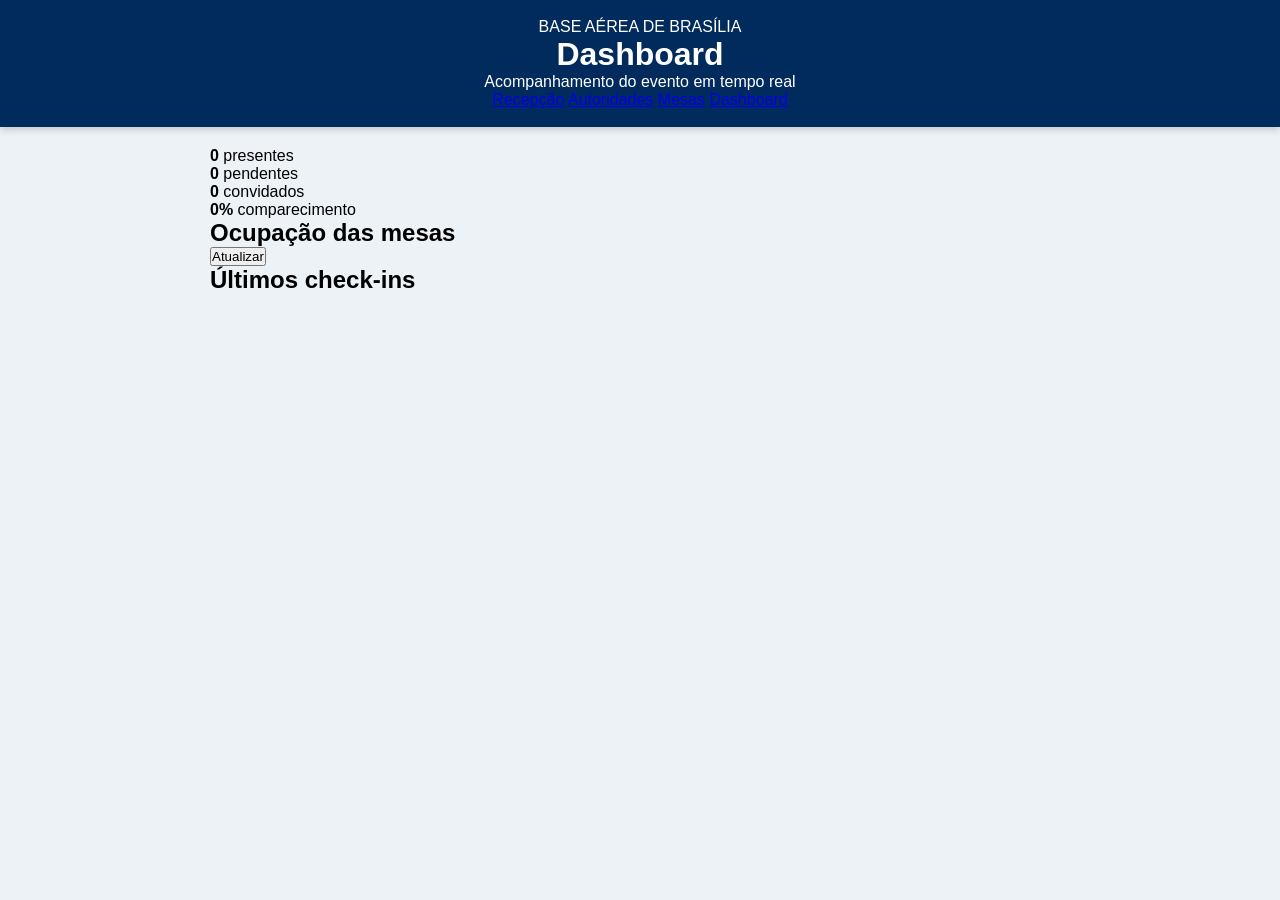
==== dashboard.html @ 4f373dc6 "Add files via upload" ====
<!DOCTYPE html>
<html lang="pt-BR">
<head>
  <meta charset="UTF-8">
  <meta name="viewport" content="width=device-width, initial-scale=1.0">
  <title>Dashboard | Recepção BABR</title>
  <link rel="stylesheet" href="css/style.css">
</head>
<body>
  <header class="topo">
    <div>
      <p class="topo-marca">BASE AÉREA DE BRASÍLIA</p>
      <h1>Dashboard</h1>
      <p class="topo-subtitulo">Acompanhamento do evento em tempo real</p>
    </div>
    <nav class="navegacao">
      <a href="index.html">Recepção</a>
      <a href="autoridades.html">Autoridades</a>
      <a href="mesas.html">Mesas</a>
      <a class="ativo" href="dashboard.html">Dashboard</a>
    </nav>
  </header>

  <main class="container">
    <section class="resumo resumo-grande">
      <article>
        <strong id="dashPresentes">0</strong>
        <span>presentes</span>
      </article>
      <article>
        <strong id="dashPendentes">0</strong>
        <span>pendentes</span>
      </article>
      <article>
        <strong id="dashTotal">0</strong>
        <span>convidados</span>
      </article>
      <article>
        <strong id="dashPercentual">0%</strong>
        <span>comparecimento</span>
      </article>
    </section>

    <section class="painel">
      <div class="cabecalho-secao">
        <div>
          <h2>Ocupação das mesas</h2>
          <p id="ultimaAtualizacao"></p>
        </div>
        <button id="atualizarDashboard" class="botao-secundario" type="button">Atualizar</button>
      </div>
      <div id="tabelaMesas" class="tabela-responsiva"></div>
    </section>

    <section class="painel">
      <h2>Últimos check-ins</h2>
      <div id="ultimosCheckins" class="lista-simples"></div>
    </section>
  </main>

  <script src="js/config.js"></script>
  <script src="js/api.js"></script>
  <script src="js/util.js"></script>
  <script src="js/dashboard.js"></script>
</body>
</html>
---- css/style.css ----
*{

margin:0;

padding:0;

box-sizing:border-box;

font-family:Arial,Helvetica,sans-serif;

}

body{

background:#edf2f7;

}

.topo{

background:#002b5c;

color:white;

padding:18px;

text-align:center;

box-shadow:0 2px 8px rgba(0,0,0,.2);

}

main{

max-width:900px;

margin:auto;

padding:20px;

}

#pesquisa{

width:100%;

padding:14px;

font-size:18px;

border-radius:8px;

border:1px solid #ccc;

margin-bottom:20px;

}

.card{

background:white;

padding:15px;

margin-bottom:12px;

border-radius:8px;

cursor:pointer;

display:flex;

justify-content:space-between;

align-items:center;

box-shadow:0 2px 5px rgba(0,0,0,.08);

transition:.2s;

}

.card:hover{

transform:scale(1.01);

}

.nome{

font-size:18px;

font-weight:bold;

}

.mesa{

color:#666;

margin-top:5px;

}

.status{

width:16px;

height:16px;

border-radius:50%;

}

.presente{

background:#2ecc71;

}

.ausente{

background:#cccccc;

}

#fundoModal{

position:fixed;

left:0;

top:0;

width:100%;

height:100%;

background:rgba(0,0,0,.5);

display:flex;

align-items:center;

justify-content:center;

}

#modal{

background:white;

width:92%;

max-width:550px;

border-radius:10px;

padding:25px;

}

.oculto{

display:none!important;

}

.linhaPessoa{

display:flex;

align-items:center;

padding:8px 0;

}

.linhaPessoa input{

margin-right:12px;

transform:scale(1.3);

}

.botao{

margin-top:25px;

width:100%;

padding:14px;

background:#002b5c;

color:white;

border:none;

border-radius:8px;

font-size:16px;

cursor:pointer;

}

.botao:hover{

background:#003b7f;

}
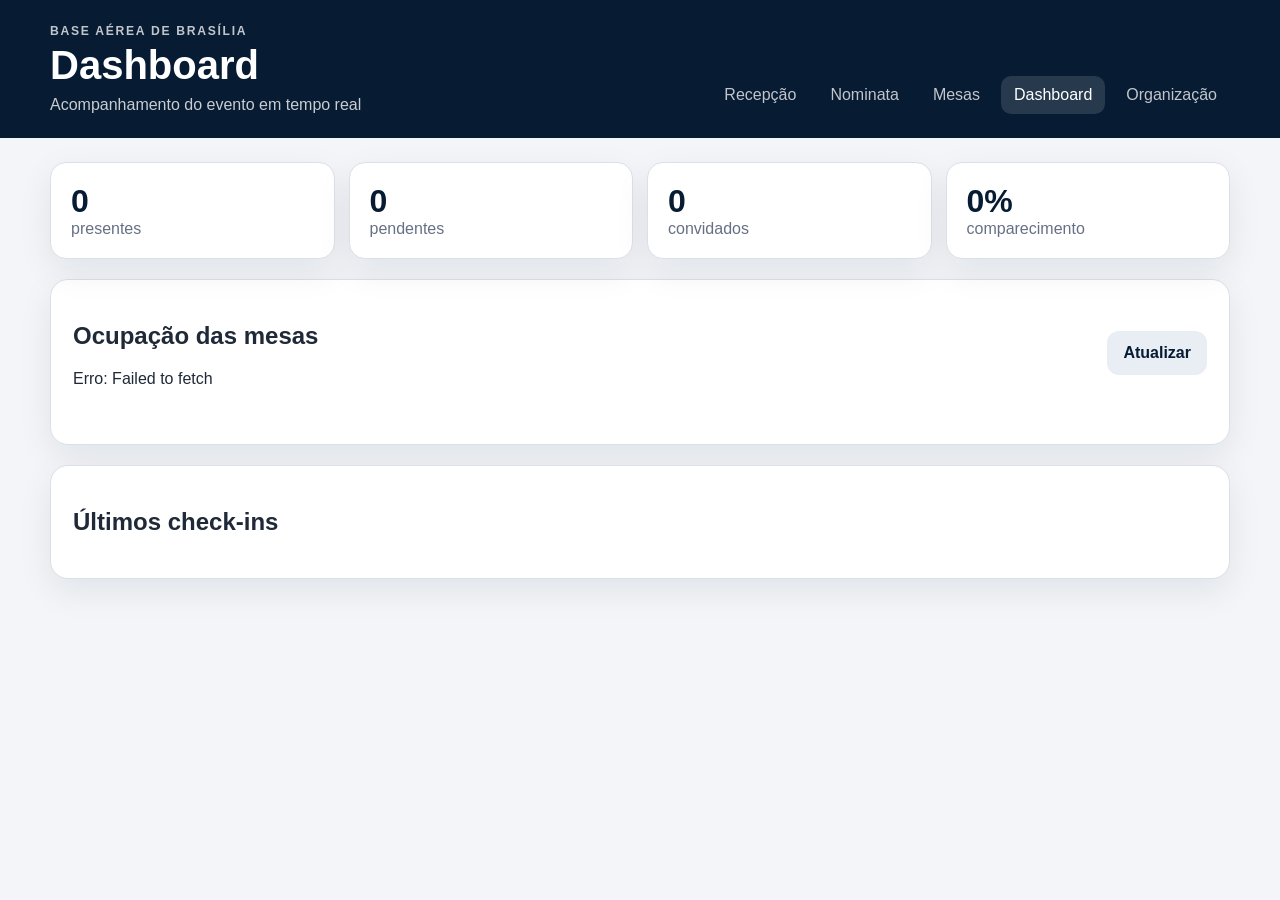
==== commit c879d025: "Add files via upload" ====
--- a/dashboard.html
+++ b/dashboard.html
@@ -1,66 +1,40 @@
 <!DOCTYPE html>
 <html lang="pt-BR">
 <head>
-  <meta charset="UTF-8">
-  <meta name="viewport" content="width=device-width, initial-scale=1.0">
-  <title>Dashboard | Recepção BABR</title>
-  <link rel="stylesheet" href="css/style.css">
+  <meta charset="UTF-8"><meta name="viewport" content="width=device-width, initial-scale=1.0">
+  <title>Dashboard | Recepção BABR</title><link rel="stylesheet" href="css/style.css">
 </head>
 <body>
-  <header class="topo">
-    <div>
-      <p class="topo-marca">BASE AÉREA DE BRASÍLIA</p>
-      <h1>Dashboard</h1>
-      <p class="topo-subtitulo">Acompanhamento do evento em tempo real</p>
+<header class="topo">
+  <div>
+    <p class="topo-marca">BASE AÉREA DE BRASÍLIA</p>
+    <h1>Dashboard</h1>
+    <p class="topo-subtitulo">Acompanhamento do evento em tempo real</p>
+  </div>
+  <nav class="navegacao">
+  <a  href="index.html">Recepção</a>
+  <a  href="nominata.html">Nominata</a>
+  <a  href="mesas.html">Mesas</a>
+  <a class="ativo" href="dashboard.html">Dashboard</a>
+  <a  href="organizacao.html">Organização</a>
+</nav>
+</header>
+<main class="container">
+  <section class="resumo resumo-grande">
+    <article><strong id="dashPresentes">0</strong><span>presentes</span></article>
+    <article><strong id="dashPendentes">0</strong><span>pendentes</span></article>
+    <article><strong id="dashTotal">0</strong><span>convidados</span></article>
+    <article><strong id="dashPercentual">0%</strong><span>comparecimento</span></article>
+  </section>
+  <section class="painel">
+    <div class="cabecalho-secao">
+      <div><h2>Ocupação das mesas</h2><p id="ultimaAtualizacao"></p></div>
+      <button id="atualizarDashboard" class="botao-secundario">Atualizar</button>
     </div>
-    <nav class="navegacao">
-      <a href="index.html">Recepção</a>
-      <a href="autoridades.html">Autoridades</a>
-      <a href="mesas.html">Mesas</a>
-      <a class="ativo" href="dashboard.html">Dashboard</a>
-    </nav>
-  </header>
-
-  <main class="container">
-    <section class="resumo resumo-grande">
-      <article>
-        <strong id="dashPresentes">0</strong>
-        <span>presentes</span>
-      </article>
-      <article>
-        <strong id="dashPendentes">0</strong>
-        <span>pendentes</span>
-      </article>
-      <article>
-        <strong id="dashTotal">0</strong>
-        <span>convidados</span>
-      </article>
-      <article>
-        <strong id="dashPercentual">0%</strong>
-        <span>comparecimento</span>
-      </article>
-    </section>
-
-    <section class="painel">
-      <div class="cabecalho-secao">
-        <div>
-          <h2>Ocupação das mesas</h2>
-          <p id="ultimaAtualizacao"></p>
-        </div>
-        <button id="atualizarDashboard" class="botao-secundario" type="button">Atualizar</button>
-      </div>
-      <div id="tabelaMesas" class="tabela-responsiva"></div>
-    </section>
-
-    <section class="painel">
-      <h2>Últimos check-ins</h2>
-      <div id="ultimosCheckins" class="lista-simples"></div>
-    </section>
-  </main>
-
-  <script src="js/config.js"></script>
-  <script src="js/api.js"></script>
-  <script src="js/util.js"></script>
-  <script src="js/dashboard.js"></script>
-</body>
-</html>
+    <div id="tabelaMesas" class="tabela-responsiva"></div>
+  </section>
+  <section class="painel"><h2>Últimos check-ins</h2><div id="ultimosCheckins" class="lista-simples"></div></section>
+</main>
+<script src="js/config.js"></script><script src="js/api.js"></script>
+<script src="js/util.js"></script><script src="js/dashboard.js"></script>
+</body></html>
--- a/css/style.css
+++ b/css/style.css
@@ -1,213 +1,597 @@
-*{
-
-margin:0;
-
-padding:0;
-
-box-sizing:border-box;
-
-font-family:Arial,Helvetica,sans-serif;
-
-}
-
-body{
-
-background:#edf2f7;
-
-}
-
-.topo{
-
-background:#002b5c;
-
-color:white;
-
-padding:18px;
-
-text-align:center;
-
-box-shadow:0 2px 8px rgba(0,0,0,.2);
-
-}
-
-main{
-
-max-width:900px;
-
-margin:auto;
-
-padding:20px;
-
-}
-
-#pesquisa{
-
-width:100%;
-
-padding:14px;
-
-font-size:18px;
-
-border-radius:8px;
-
-border:1px solid #ccc;
-
-margin-bottom:20px;
-
-}
-
-.card{
-
-background:white;
-
-padding:15px;
-
-margin-bottom:12px;
-
-border-radius:8px;
-
-cursor:pointer;
-
-display:flex;
-
-justify-content:space-between;
-
-align-items:center;
-
-box-shadow:0 2px 5px rgba(0,0,0,.08);
-
-transition:.2s;
-
-}
-
-.card:hover{
-
-transform:scale(1.01);
-
-}
-
-.nome{
-
-font-size:18px;
-
-font-weight:bold;
-
-}
-
-.mesa{
-
-color:#666;
-
-margin-top:5px;
-
-}
-
-.status{
-
-width:16px;
-
-height:16px;
-
-border-radius:50%;
-
-}
-
-.presente{
-
-background:#2ecc71;
-
-}
-
-.ausente{
-
-background:#cccccc;
-
-}
-
-#fundoModal{
-
-position:fixed;
-
-left:0;
-
-top:0;
-
-width:100%;
-
-height:100%;
-
-background:rgba(0,0,0,.5);
-
-display:flex;
-
-align-items:center;
-
-justify-content:center;
-
-}
-
-#modal{
-
-background:white;
-
-width:92%;
-
-max-width:550px;
-
-border-radius:10px;
-
-padding:25px;
-
-}
-
-.oculto{
-
-display:none!important;
-
-}
-
-.linhaPessoa{
-
-display:flex;
-
-align-items:center;
-
-padding:8px 0;
-
-}
-
-.linhaPessoa input{
-
-margin-right:12px;
-
-transform:scale(1.3);
-
-}
-
-.botao{
-
-margin-top:25px;
-
-width:100%;
-
-padding:14px;
-
-background:#002b5c;
-
-color:white;
-
-border:none;
-
-border-radius:8px;
-
-font-size:16px;
-
-cursor:pointer;
-
-}
-
-.botao:hover{
-
-background:#003b7f;
-
-}
+* {
+  box-sizing: border-box;
+}
+
+:root {
+  --azul: #071b33;
+  --azul-claro: #123b65;
+  --fundo: #f3f5f8;
+  --branco: #ffffff;
+  --texto: #1f2937;
+  --cinza: #667085;
+  --borda: #d9e0e8;
+  --verde: #18794e;
+  --verde-claro: #e9f7ef;
+  --amarelo: #9a6700;
+  --amarelo-claro: #fff4ce;
+  --vermelho: #b42318;
+  --vermelho-claro: #feeceb;
+  --sombra: 0 12px 34px rgba(7, 27, 51, 0.08);
+}
+
+html {
+  min-height: 100%;
+}
+
+body {
+  margin: 0;
+  min-height: 100%;
+  font-family: Arial, Helvetica, sans-serif;
+  background: var(--fundo);
+  color: var(--texto);
+}
+
+button,
+input,
+select {
+  font: inherit;
+}
+
+button {
+  cursor: pointer;
+}
+
+button:disabled {
+  cursor: wait;
+  opacity: 0.7;
+}
+
+.topo {
+  background: var(--azul);
+  color: var(--branco);
+  padding: 24px max(20px, calc((100vw - 1180px) / 2));
+  display: flex;
+  align-items: flex-end;
+  justify-content: space-between;
+  gap: 24px;
+}
+
+.topo h1,
+.topo p {
+  margin: 0;
+}
+
+.topo h1 {
+  font-size: clamp(1.7rem, 4vw, 2.5rem);
+  margin-top: 5px;
+}
+
+.topo-marca {
+  font-size: 0.76rem;
+  font-weight: bold;
+  letter-spacing: 0.14em;
+  opacity: 0.75;
+}
+
+.topo-subtitulo {
+  margin-top: 8px !important;
+  opacity: 0.78;
+}
+
+.navegacao {
+  display: flex;
+  flex-wrap: wrap;
+  gap: 8px;
+}
+
+.navegacao a {
+  color: var(--branco);
+  text-decoration: none;
+  padding: 10px 13px;
+  border-radius: 10px;
+  opacity: 0.75;
+}
+
+.navegacao a:hover,
+.navegacao a.ativo {
+  background: rgba(255, 255, 255, 0.13);
+  opacity: 1;
+}
+
+.container {
+  width: min(1180px, calc(100% - 28px));
+  margin: 24px auto 60px;
+}
+
+.painel {
+  background: var(--branco);
+  border: 1px solid var(--borda);
+  border-radius: 18px;
+  padding: 22px;
+  box-shadow: var(--sombra);
+  margin-bottom: 20px;
+}
+
+.resumo {
+  display: grid;
+  grid-template-columns: repeat(3, 1fr);
+  gap: 14px;
+  margin-bottom: 20px;
+}
+
+.resumo-grande {
+  grid-template-columns: repeat(4, 1fr);
+}
+
+.resumo article {
+  background: var(--branco);
+  border: 1px solid var(--borda);
+  border-radius: 16px;
+  padding: 20px;
+  box-shadow: var(--sombra);
+}
+
+.resumo strong {
+  display: block;
+  font-size: 2rem;
+  color: var(--azul);
+}
+
+.resumo span {
+  color: var(--cinza);
+}
+
+.rotulo {
+  display: block;
+  font-weight: bold;
+  margin-bottom: 9px;
+}
+
+.campo-pesquisa {
+  width: 100%;
+  border: 2px solid var(--borda);
+  border-radius: 15px;
+  padding: 17px 18px;
+  font-size: 1.08rem;
+  outline: none;
+}
+
+.campo-pesquisa:focus {
+  border-color: var(--azul-claro);
+  box-shadow: 0 0 0 4px rgba(18, 59, 101, 0.1);
+}
+
+.mensagem-neutra {
+  color: var(--cinza);
+}
+
+.grade-resultados,
+.grade-autoridades {
+  display: grid;
+  grid-template-columns: repeat(auto-fit, minmax(270px, 1fr));
+  gap: 14px;
+  margin-top: 18px;
+}
+
+.cartao-grupo {
+  width: 100%;
+  text-align: left;
+  background: var(--branco);
+  border: 1px solid var(--borda);
+  border-radius: 16px;
+  padding: 18px;
+  color: var(--texto);
+  transition: transform 0.15s ease, box-shadow 0.15s ease;
+}
+
+.cartao-grupo:hover {
+  transform: translateY(-2px);
+  box-shadow: var(--sombra);
+}
+
+.cartao-grupo h3 {
+  margin: 8px 0 0;
+  font-size: 1.05rem;
+}
+
+.cartao-grupo-topo,
+.cartao-grupo-rodape,
+.cabecalho-secao {
+  display: flex;
+  align-items: center;
+  justify-content: space-between;
+  gap: 14px;
+}
+
+.cartao-grupo-rodape {
+  margin-top: 18px;
+  color: var(--cinza);
+}
+
+.etiqueta {
+  display: inline-block;
+  font-size: 0.72rem;
+  font-weight: bold;
+  color: var(--azul-claro);
+  background: #edf4fb;
+  border-radius: 999px;
+  padding: 5px 9px;
+}
+
+.status {
+  font-size: 0.75rem;
+  font-weight: bold;
+  padding: 7px 9px;
+  border-radius: 999px;
+  white-space: nowrap;
+}
+
+.status.presente {
+  color: var(--verde);
+  background: var(--verde-claro);
+}
+
+.status.pendente {
+  color: var(--amarelo);
+  background: var(--amarelo-claro);
+}
+
+.modal {
+  position: fixed;
+  inset: 0;
+  z-index: 1000;
+  display: grid;
+  place-items: center;
+  padding: 18px;
+}
+
+.modal.oculto,
+.oculto {
+  display: none !important;
+}
+
+.modal-fundo {
+  position: absolute;
+  inset: 0;
+  background: rgba(3, 12, 24, 0.72);
+}
+
+.modal-conteudo {
+  position: relative;
+  width: min(620px, 100%);
+  max-height: 92vh;
+  overflow-y: auto;
+  background: var(--branco);
+  border-radius: 20px;
+  padding: 26px;
+  box-shadow: 0 30px 90px rgba(0, 0, 0, 0.3);
+}
+
+.botao-fechar {
+  position: absolute;
+  right: 14px;
+  top: 12px;
+  border: 0;
+  background: transparent;
+  font-size: 2rem;
+  color: var(--cinza);
+}
+
+.perfil-grupo {
+  display: flex;
+  align-items: center;
+  gap: 18px;
+  padding-right: 28px;
+}
+
+.perfil-grupo h2 {
+  margin: 8px 0;
+}
+
+.foto-principal,
+.foto-placeholder {
+  width: 96px;
+  height: 96px;
+  border-radius: 18px;
+  object-fit: cover;
+  flex: 0 0 auto;
+}
+
+.foto-placeholder,
+.foto-autoridade-placeholder {
+  display: grid;
+  place-items: center;
+  background: var(--azul);
+  color: var(--branco);
+  font-size: 2rem;
+  font-weight: bold;
+}
+
+.lista-presenca {
+  margin: 24px 0;
+  border-top: 1px solid var(--borda);
+}
+
+.linha-presenca {
+  display: flex;
+  align-items: center;
+  gap: 14px;
+  padding: 15px 4px;
+  border-bottom: 1px solid var(--borda);
+}
+
+.linha-presenca input {
+  width: 24px;
+  height: 24px;
+}
+
+.linha-presenca span {
+  display: flex;
+  flex-direction: column;
+  gap: 4px;
+}
+
+.linha-presenca small {
+  color: var(--cinza);
+}
+
+.botao-principal,
+.botao-secundario {
+  border: 0;
+  border-radius: 12px;
+  padding: 13px 16px;
+  font-weight: bold;
+}
+
+.botao-principal {
+  background: var(--azul);
+  color: var(--branco);
+}
+
+.botao-secundario {
+  background: #e9eef4;
+  color: var(--azul);
+}
+
+.largura-total {
+  width: 100%;
+}
+
+.toast {
+  position: fixed;
+  right: 20px;
+  bottom: 20px;
+  z-index: 2000;
+  padding: 14px 18px;
+  border-radius: 12px;
+  color: var(--branco);
+  background: var(--verde);
+  box-shadow: var(--sombra);
+}
+
+.toast.erro {
+  background: var(--vermelho);
+}
+
+.sem-rolagem {
+  overflow: hidden;
+}
+
+.cartao-autoridade {
+  border: 1px solid var(--borda);
+  border-radius: 18px;
+  overflow: hidden;
+  background: var(--branco);
+  box-shadow: var(--sombra);
+}
+
+.cartao-autoridade img,
+.foto-autoridade-placeholder {
+  width: 100%;
+  aspect-ratio: 4 / 3;
+  object-fit: cover;
+}
+
+.dados-autoridade {
+  padding: 18px;
+}
+
+.dados-autoridade span,
+.dados-autoridade p {
+  color: var(--cinza);
+}
+
+.dados-autoridade h3 {
+  margin: 6px 0;
+  font-size: 1.35rem;
+}
+
+.cartao-autoridade .botao-principal {
+  width: calc(100% - 36px);
+  margin: 0 18px 18px;
+}
+
+.confirmado {
+  display: block;
+  margin: 0 18px 18px;
+  color: var(--verde);
+  font-weight: bold;
+}
+
+.compacto .cartao-autoridade {
+  box-shadow: none;
+}
+
+details summary {
+  cursor: pointer;
+  font-weight: bold;
+  color: var(--azul);
+}
+
+.mapa-mesas {
+  display: grid;
+  grid-template-columns: repeat(auto-fit, minmax(145px, 1fr));
+  gap: 16px;
+  margin-top: 20px;
+}
+
+.cartao-mesa {
+  min-height: 145px;
+  border: 2px solid transparent;
+  border-radius: 50%;
+  display: grid;
+  place-content: center;
+  text-align: center;
+  background: var(--verde-claro);
+  color: var(--verde);
+}
+
+.cartao-mesa.quase-cheia {
+  background: var(--amarelo-claro);
+  color: var(--amarelo);
+}
+
+.cartao-mesa.lotada {
+  background: var(--vermelho-claro);
+  color: var(--vermelho);
+}
+
+.cartao-mesa span,
+.cartao-mesa small {
+  font-size: 0.8rem;
+}
+
+.cartao-mesa strong {
+  font-size: 2rem;
+}
+
+.lista-mesa {
+  margin-top: 18px;
+}
+
+.linha-mesa {
+  display: flex;
+  justify-content: space-between;
+  align-items: center;
+  gap: 14px;
+  padding: 14px 0;
+  border-bottom: 1px solid var(--borda);
+}
+
+.linha-mesa div {
+  display: flex;
+  flex-direction: column;
+  gap: 4px;
+}
+
+.linha-mesa small {
+  color: var(--cinza);
+}
+
+.linha-mesa select {
+  max-width: 180px;
+  border: 1px solid var(--borda);
+  border-radius: 10px;
+  padding: 9px;
+}
+
+.tabela-responsiva {
+  overflow-x: auto;
+  margin-top: 18px;
+}
+
+table {
+  width: 100%;
+  border-collapse: collapse;
+}
+
+th,
+td {
+  text-align: left;
+  padding: 13px;
+  border-bottom: 1px solid var(--borda);
+}
+
+th {
+  color: var(--cinza);
+  font-size: 0.82rem;
+  text-transform: uppercase;
+  letter-spacing: 0.04em;
+}
+
+.lista-simples article {
+  display: flex;
+  justify-content: space-between;
+  gap: 20px;
+  padding: 14px 0;
+  border-bottom: 1px solid var(--borda);
+}
+
+.lista-simples article div {
+  display: flex;
+  flex-direction: column;
+  gap: 4px;
+}
+
+.lista-simples span,
+.lista-simples time {
+  color: var(--cinza);
+}
+
+@media (max-width: 760px) {
+  .topo {
+    align-items: flex-start;
+    flex-direction: column;
+  }
+
+  .navegacao {
+    width: 100%;
+    overflow-x: auto;
+    flex-wrap: nowrap;
+    padding-bottom: 4px;
+  }
+
+  .resumo,
+  .resumo-grande {
+    grid-template-columns: repeat(2, 1fr);
+  }
+
+  .cartao-grupo-topo,
+  .cabecalho-secao,
+  .linha-mesa {
+    align-items: flex-start;
+    flex-direction: column;
+  }
+
+  .perfil-grupo {
+    align-items: flex-start;
+  }
+
+  .modal-conteudo {
+    padding: 22px 18px;
+  }
+}
+
+@media (max-width: 430px) {
+  .container {
+    width: min(100% - 18px, 1180px);
+    margin-top: 10px;
+  }
+
+  .painel {
+    padding: 16px;
+    border-radius: 14px;
+  }
+
+  .resumo article {
+    padding: 15px;
+  }
+
+  .resumo strong {
+    font-size: 1.55rem;
+  }
+
+  .perfil-grupo {
+    flex-direction: column;
+  }
+}
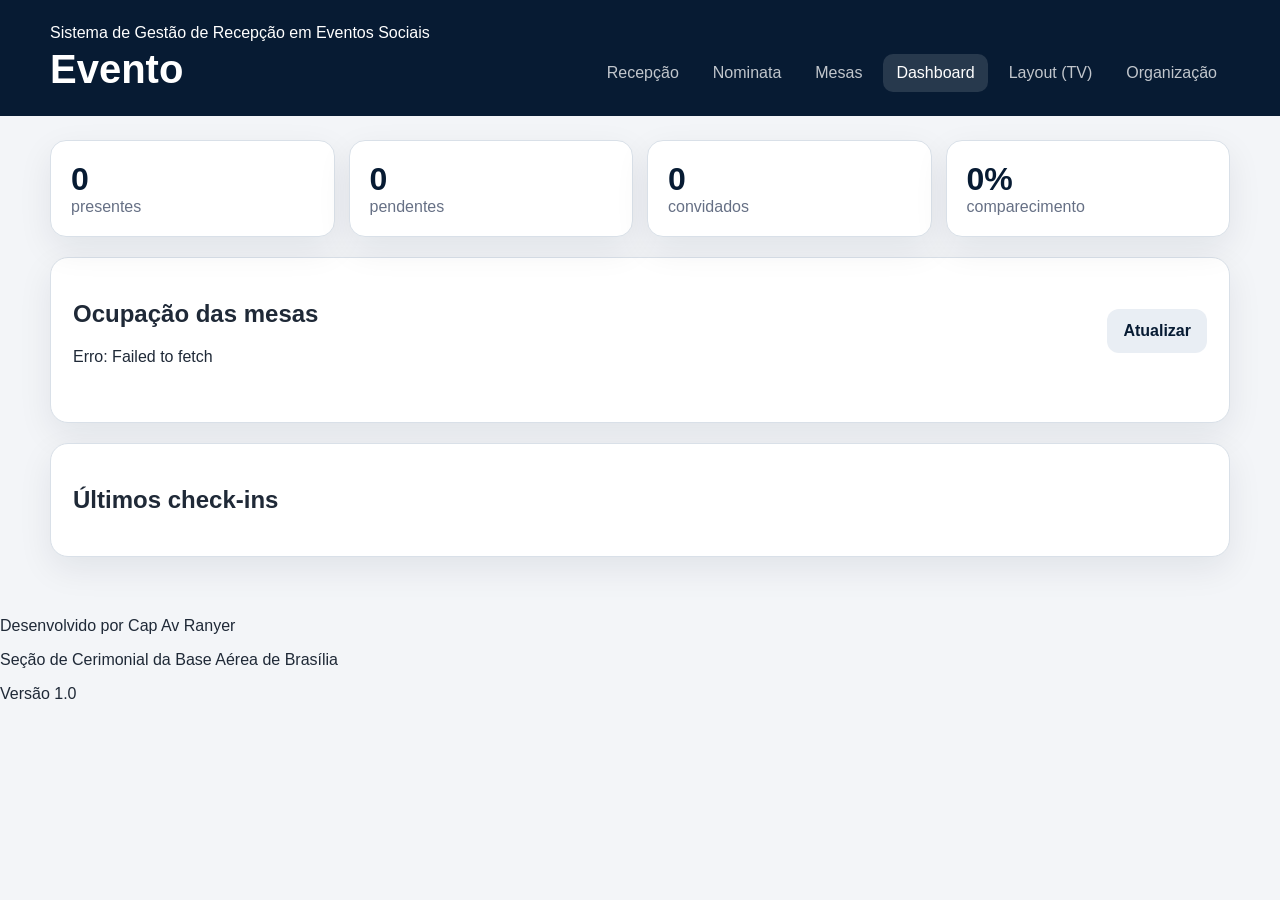
==== commit acb9fd09: "Add files via upload" ====
--- a/dashboard.html
+++ b/dashboard.html
@@ -1,40 +1,44 @@
 <!DOCTYPE html>
-<html lang="pt-BR">
-<head>
-  <meta charset="UTF-8"><meta name="viewport" content="width=device-width, initial-scale=1.0">
-  <title>Dashboard | Recepção BABR</title><link rel="stylesheet" href="css/style.css">
-</head>
+<html lang="pt-BR"><head>
+<meta charset="UTF-8"><meta name="viewport" content="width=device-width,initial-scale=1.0">
+<title>Dashboard</title><link rel="stylesheet" href="css/style.css"></head>
 <body>
 <header class="topo">
-  <div>
-    <p class="topo-marca">BASE AÉREA DE BRASÍLIA</p>
-    <h1>Dashboard</h1>
-    <p class="topo-subtitulo">Acompanhamento do evento em tempo real</p>
+  <div class="identidade-evento">
+    <p class="nome-sistema">Sistema de Gestão de Recepção em Eventos Sociais</p>
+    <h1 data-evento-nome>Evento</h1>
+    <p class="dados-evento" data-evento-dados></p>
   </div>
   <nav class="navegacao">
   <a  href="index.html">Recepção</a>
   <a  href="nominata.html">Nominata</a>
   <a  href="mesas.html">Mesas</a>
   <a class="ativo" href="dashboard.html">Dashboard</a>
+  <a  href="layout.html">Layout (TV)</a>
   <a  href="organizacao.html">Organização</a>
 </nav>
 </header>
 <main class="container">
-  <section class="resumo resumo-grande">
-    <article><strong id="dashPresentes">0</strong><span>presentes</span></article>
-    <article><strong id="dashPendentes">0</strong><span>pendentes</span></article>
-    <article><strong id="dashTotal">0</strong><span>convidados</span></article>
-    <article><strong id="dashPercentual">0%</strong><span>comparecimento</span></article>
-  </section>
-  <section class="painel">
-    <div class="cabecalho-secao">
-      <div><h2>Ocupação das mesas</h2><p id="ultimaAtualizacao"></p></div>
-      <button id="atualizarDashboard" class="botao-secundario">Atualizar</button>
-    </div>
-    <div id="tabelaMesas" class="tabela-responsiva"></div>
-  </section>
-  <section class="painel"><h2>Últimos check-ins</h2><div id="ultimosCheckins" class="lista-simples"></div></section>
+<section class="resumo resumo-grande">
+<article><strong id="dashPresentes">0</strong><span>presentes</span></article>
+<article><strong id="dashPendentes">0</strong><span>pendentes</span></article>
+<article><strong id="dashTotal">0</strong><span>convidados</span></article>
+<article><strong id="dashPercentual">0%</strong><span>comparecimento</span></article>
+</section>
+<section class="painel">
+<div class="cabecalho-secao"><div><h2>Ocupação das mesas</h2><p id="ultimaAtualizacao"></p></div>
+<button id="atualizarDashboard" class="botao-secundario">Atualizar</button></div>
+<div id="tabelaMesas" class="tabela-responsiva tabela-dashboard"></div>
+</section>
+<section class="painel"><h2>Últimos check-ins</h2><div id="ultimosCheckins" class="lista-simples"></div></section>
 </main>
-<script src="js/config.js"></script><script src="js/api.js"></script>
-<script src="js/util.js"></script><script src="js/dashboard.js"></script>
-</body></html>
+<footer class="rodape">
+  <p>Desenvolvido por Cap Av Ranyer</p>
+  <p>Seção de Cerimonial da Base Aérea de Brasília</p>
+  <p>Versão 1.0</p>
+</footer>
+<script src="js/config.js"></script>
+<script src="js/api.js"></script>
+<script src="js/util.js"></script>
+<script src="js/dashboard.js"></script>
+</body></html>
--- a/css/style.css
+++ b/css/style.css
@@ -1,597 +1,29 @@
-* {
-  box-sizing: border-box;
-}
-
-:root {
-  --azul: #071b33;
-  --azul-claro: #123b65;
-  --fundo: #f3f5f8;
-  --branco: #ffffff;
-  --texto: #1f2937;
-  --cinza: #667085;
-  --borda: #d9e0e8;
-  --verde: #18794e;
-  --verde-claro: #e9f7ef;
-  --amarelo: #9a6700;
-  --amarelo-claro: #fff4ce;
-  --vermelho: #b42318;
-  --vermelho-claro: #feeceb;
-  --sombra: 0 12px 34px rgba(7, 27, 51, 0.08);
-}
-
-html {
-  min-height: 100%;
-}
-
-body {
-  margin: 0;
-  min-height: 100%;
-  font-family: Arial, Helvetica, sans-serif;
-  background: var(--fundo);
-  color: var(--texto);
-}
-
-button,
-input,
-select {
-  font: inherit;
-}
-
-button {
-  cursor: pointer;
-}
-
-button:disabled {
-  cursor: wait;
-  opacity: 0.7;
-}
-
-.topo {
-  background: var(--azul);
-  color: var(--branco);
-  padding: 24px max(20px, calc((100vw - 1180px) / 2));
-  display: flex;
-  align-items: flex-end;
-  justify-content: space-between;
-  gap: 24px;
-}
-
-.topo h1,
-.topo p {
-  margin: 0;
-}
-
-.topo h1 {
-  font-size: clamp(1.7rem, 4vw, 2.5rem);
-  margin-top: 5px;
-}
-
-.topo-marca {
-  font-size: 0.76rem;
-  font-weight: bold;
-  letter-spacing: 0.14em;
-  opacity: 0.75;
-}
-
-.topo-subtitulo {
-  margin-top: 8px !important;
-  opacity: 0.78;
-}
-
-.navegacao {
-  display: flex;
-  flex-wrap: wrap;
-  gap: 8px;
-}
-
-.navegacao a {
-  color: var(--branco);
-  text-decoration: none;
-  padding: 10px 13px;
-  border-radius: 10px;
-  opacity: 0.75;
-}
-
-.navegacao a:hover,
-.navegacao a.ativo {
-  background: rgba(255, 255, 255, 0.13);
-  opacity: 1;
-}
-
-.container {
-  width: min(1180px, calc(100% - 28px));
-  margin: 24px auto 60px;
-}
-
-.painel {
-  background: var(--branco);
-  border: 1px solid var(--borda);
-  border-radius: 18px;
-  padding: 22px;
-  box-shadow: var(--sombra);
-  margin-bottom: 20px;
-}
-
-.resumo {
-  display: grid;
-  grid-template-columns: repeat(3, 1fr);
-  gap: 14px;
-  margin-bottom: 20px;
-}
-
-.resumo-grande {
-  grid-template-columns: repeat(4, 1fr);
-}
-
-.resumo article {
-  background: var(--branco);
-  border: 1px solid var(--borda);
-  border-radius: 16px;
-  padding: 20px;
-  box-shadow: var(--sombra);
-}
-
-.resumo strong {
-  display: block;
-  font-size: 2rem;
-  color: var(--azul);
-}
-
-.resumo span {
-  color: var(--cinza);
-}
-
-.rotulo {
-  display: block;
-  font-weight: bold;
-  margin-bottom: 9px;
-}
-
-.campo-pesquisa {
-  width: 100%;
-  border: 2px solid var(--borda);
-  border-radius: 15px;
-  padding: 17px 18px;
-  font-size: 1.08rem;
-  outline: none;
-}
-
-.campo-pesquisa:focus {
-  border-color: var(--azul-claro);
-  box-shadow: 0 0 0 4px rgba(18, 59, 101, 0.1);
-}
-
-.mensagem-neutra {
-  color: var(--cinza);
-}
-
-.grade-resultados,
-.grade-autoridades {
-  display: grid;
-  grid-template-columns: repeat(auto-fit, minmax(270px, 1fr));
-  gap: 14px;
-  margin-top: 18px;
-}
-
-.cartao-grupo {
-  width: 100%;
-  text-align: left;
-  background: var(--branco);
-  border: 1px solid var(--borda);
-  border-radius: 16px;
-  padding: 18px;
-  color: var(--texto);
-  transition: transform 0.15s ease, box-shadow 0.15s ease;
-}
-
-.cartao-grupo:hover {
-  transform: translateY(-2px);
-  box-shadow: var(--sombra);
-}
-
-.cartao-grupo h3 {
-  margin: 8px 0 0;
-  font-size: 1.05rem;
-}
-
-.cartao-grupo-topo,
-.cartao-grupo-rodape,
-.cabecalho-secao {
-  display: flex;
-  align-items: center;
-  justify-content: space-between;
-  gap: 14px;
-}
-
-.cartao-grupo-rodape {
-  margin-top: 18px;
-  color: var(--cinza);
-}
-
-.etiqueta {
-  display: inline-block;
-  font-size: 0.72rem;
-  font-weight: bold;
-  color: var(--azul-claro);
-  background: #edf4fb;
-  border-radius: 999px;
-  padding: 5px 9px;
-}
-
-.status {
-  font-size: 0.75rem;
-  font-weight: bold;
-  padding: 7px 9px;
-  border-radius: 999px;
-  white-space: nowrap;
-}
-
-.status.presente {
-  color: var(--verde);
-  background: var(--verde-claro);
-}
-
-.status.pendente {
-  color: var(--amarelo);
-  background: var(--amarelo-claro);
-}
-
-.modal {
-  position: fixed;
-  inset: 0;
-  z-index: 1000;
-  display: grid;
-  place-items: center;
-  padding: 18px;
-}
-
-.modal.oculto,
-.oculto {
-  display: none !important;
-}
-
-.modal-fundo {
-  position: absolute;
-  inset: 0;
-  background: rgba(3, 12, 24, 0.72);
-}
-
-.modal-conteudo {
-  position: relative;
-  width: min(620px, 100%);
-  max-height: 92vh;
-  overflow-y: auto;
-  background: var(--branco);
-  border-radius: 20px;
-  padding: 26px;
-  box-shadow: 0 30px 90px rgba(0, 0, 0, 0.3);
-}
-
-.botao-fechar {
-  position: absolute;
-  right: 14px;
-  top: 12px;
-  border: 0;
-  background: transparent;
-  font-size: 2rem;
-  color: var(--cinza);
-}
-
-.perfil-grupo {
-  display: flex;
-  align-items: center;
-  gap: 18px;
-  padding-right: 28px;
-}
-
-.perfil-grupo h2 {
-  margin: 8px 0;
-}
-
-.foto-principal,
-.foto-placeholder {
-  width: 96px;
-  height: 96px;
-  border-radius: 18px;
-  object-fit: cover;
-  flex: 0 0 auto;
-}
-
-.foto-placeholder,
-.foto-autoridade-placeholder {
-  display: grid;
-  place-items: center;
-  background: var(--azul);
-  color: var(--branco);
-  font-size: 2rem;
-  font-weight: bold;
-}
-
-.lista-presenca {
-  margin: 24px 0;
-  border-top: 1px solid var(--borda);
-}
-
-.linha-presenca {
-  display: flex;
-  align-items: center;
-  gap: 14px;
-  padding: 15px 4px;
-  border-bottom: 1px solid var(--borda);
-}
-
-.linha-presenca input {
-  width: 24px;
-  height: 24px;
-}
-
-.linha-presenca span {
-  display: flex;
-  flex-direction: column;
-  gap: 4px;
-}
-
-.linha-presenca small {
-  color: var(--cinza);
-}
-
-.botao-principal,
-.botao-secundario {
-  border: 0;
-  border-radius: 12px;
-  padding: 13px 16px;
-  font-weight: bold;
-}
-
-.botao-principal {
-  background: var(--azul);
-  color: var(--branco);
-}
-
-.botao-secundario {
-  background: #e9eef4;
-  color: var(--azul);
-}
-
-.largura-total {
-  width: 100%;
-}
-
-.toast {
-  position: fixed;
-  right: 20px;
-  bottom: 20px;
-  z-index: 2000;
-  padding: 14px 18px;
-  border-radius: 12px;
-  color: var(--branco);
-  background: var(--verde);
-  box-shadow: var(--sombra);
-}
-
-.toast.erro {
-  background: var(--vermelho);
-}
-
-.sem-rolagem {
-  overflow: hidden;
-}
-
-.cartao-autoridade {
-  border: 1px solid var(--borda);
-  border-radius: 18px;
-  overflow: hidden;
-  background: var(--branco);
-  box-shadow: var(--sombra);
-}
-
-.cartao-autoridade img,
-.foto-autoridade-placeholder {
-  width: 100%;
-  aspect-ratio: 4 / 3;
-  object-fit: cover;
-}
-
-.dados-autoridade {
-  padding: 18px;
-}
-
-.dados-autoridade span,
-.dados-autoridade p {
-  color: var(--cinza);
-}
-
-.dados-autoridade h3 {
-  margin: 6px 0;
-  font-size: 1.35rem;
-}
-
-.cartao-autoridade .botao-principal {
-  width: calc(100% - 36px);
-  margin: 0 18px 18px;
-}
-
-.confirmado {
-  display: block;
-  margin: 0 18px 18px;
-  color: var(--verde);
-  font-weight: bold;
-}
-
-.compacto .cartao-autoridade {
-  box-shadow: none;
-}
-
-details summary {
-  cursor: pointer;
-  font-weight: bold;
-  color: var(--azul);
-}
-
-.mapa-mesas {
-  display: grid;
-  grid-template-columns: repeat(auto-fit, minmax(145px, 1fr));
-  gap: 16px;
-  margin-top: 20px;
-}
-
-.cartao-mesa {
-  min-height: 145px;
-  border: 2px solid transparent;
-  border-radius: 50%;
-  display: grid;
-  place-content: center;
-  text-align: center;
-  background: var(--verde-claro);
-  color: var(--verde);
-}
-
-.cartao-mesa.quase-cheia {
-  background: var(--amarelo-claro);
-  color: var(--amarelo);
-}
-
-.cartao-mesa.lotada {
-  background: var(--vermelho-claro);
-  color: var(--vermelho);
-}
-
-.cartao-mesa span,
-.cartao-mesa small {
-  font-size: 0.8rem;
-}
-
-.cartao-mesa strong {
-  font-size: 2rem;
-}
-
-.lista-mesa {
-  margin-top: 18px;
-}
-
-.linha-mesa {
-  display: flex;
-  justify-content: space-between;
-  align-items: center;
-  gap: 14px;
-  padding: 14px 0;
-  border-bottom: 1px solid var(--borda);
-}
-
-.linha-mesa div {
-  display: flex;
-  flex-direction: column;
-  gap: 4px;
-}
-
-.linha-mesa small {
-  color: var(--cinza);
-}
-
-.linha-mesa select {
-  max-width: 180px;
-  border: 1px solid var(--borda);
-  border-radius: 10px;
-  padding: 9px;
-}
-
-.tabela-responsiva {
-  overflow-x: auto;
-  margin-top: 18px;
-}
-
-table {
-  width: 100%;
-  border-collapse: collapse;
-}
-
-th,
-td {
-  text-align: left;
-  padding: 13px;
-  border-bottom: 1px solid var(--borda);
-}
-
-th {
-  color: var(--cinza);
-  font-size: 0.82rem;
-  text-transform: uppercase;
-  letter-spacing: 0.04em;
-}
-
-.lista-simples article {
-  display: flex;
-  justify-content: space-between;
-  gap: 20px;
-  padding: 14px 0;
-  border-bottom: 1px solid var(--borda);
-}
-
-.lista-simples article div {
-  display: flex;
-  flex-direction: column;
-  gap: 4px;
-}
-
-.lista-simples span,
-.lista-simples time {
-  color: var(--cinza);
-}
-
-@media (max-width: 760px) {
-  .topo {
-    align-items: flex-start;
-    flex-direction: column;
-  }
-
-  .navegacao {
-    width: 100%;
-    overflow-x: auto;
-    flex-wrap: nowrap;
-    padding-bottom: 4px;
-  }
-
-  .resumo,
-  .resumo-grande {
-    grid-template-columns: repeat(2, 1fr);
-  }
-
-  .cartao-grupo-topo,
-  .cabecalho-secao,
-  .linha-mesa {
-    align-items: flex-start;
-    flex-direction: column;
-  }
-
-  .perfil-grupo {
-    align-items: flex-start;
-  }
-
-  .modal-conteudo {
-    padding: 22px 18px;
-  }
-}
-
-@media (max-width: 430px) {
-  .container {
-    width: min(100% - 18px, 1180px);
-    margin-top: 10px;
-  }
-
-  .painel {
-    padding: 16px;
-    border-radius: 14px;
-  }
-
-  .resumo article {
-    padding: 15px;
-  }
-
-  .resumo strong {
-    font-size: 1.55rem;
-  }
-
-  .perfil-grupo {
-    flex-direction: column;
-  }
-}
+*{box-sizing:border-box} :root{--azul:#071b33;--azul2:#123b65;--fundo:#f3f5f8;--branco:#fff;--texto:#1f2937;--cinza:#667085;--borda:#d9e0e8;--verde:#18794e;--verde-claro:#e9f7ef;--amarelo:#9a6700;--amarelo-claro:#fff4ce;--vermelho:#b42318;--vermelho-claro:#feeceb;--sombra:0 12px 34px rgba(7,27,51,.08)}
+body{margin:0;min-height:100vh;font-family:Arial,Helvetica,sans-serif;background:var(--fundo);color:var(--texto)}
+button,input,select,textarea{font:inherit}button{cursor:pointer}button:disabled{cursor:wait;opacity:.7}
+.topo{background:var(--azul);color:#fff;padding:24px max(20px,calc((100vw - 1180px)/2));display:flex;align-items:flex-end;justify-content:space-between;gap:24px}
+.topo h1,.topo p{margin:0}.topo h1{font-size:clamp(1.7rem,4vw,2.5rem);margin-top:5px}.topo-marca{font-size:.76rem;font-weight:bold;letter-spacing:.14em;opacity:.75}.topo-subtitulo{margin-top:8px!important;opacity:.78}
+.navegacao{display:flex;flex-wrap:wrap;gap:8px}.navegacao a{color:#fff;text-decoration:none;padding:10px 13px;border-radius:10px;opacity:.75;white-space:nowrap}.navegacao a:hover,.navegacao a.ativo{background:rgba(255,255,255,.13);opacity:1}
+.container{width:min(1180px,calc(100% - 28px));margin:24px auto 60px}.container-estreito{width:min(900px,calc(100% - 28px))}
+.painel{background:#fff;border:1px solid var(--borda);border-radius:18px;padding:22px;box-shadow:var(--sombra);margin-bottom:20px}
+.resumo{display:grid;grid-template-columns:repeat(3,1fr);gap:14px;margin-bottom:20px}.resumo-grande{grid-template-columns:repeat(4,1fr)}.resumo article{background:#fff;border:1px solid var(--borda);border-radius:16px;padding:20px;box-shadow:var(--sombra)}.resumo strong{display:block;font-size:2rem;color:var(--azul)}.resumo span{color:var(--cinza)}
+.rotulo{display:block;font-weight:bold;margin-bottom:9px}.campo-pesquisa,.campo-select,.formulario-edicao input,.formulario-edicao select,.formulario-edicao textarea{width:100%;border:2px solid var(--borda);border-radius:13px;padding:13px 15px;outline:none;background:#fff}.campo-pesquisa{padding:17px 18px;font-size:1.08rem}.campo-pesquisa:focus,input:focus,select:focus,textarea:focus{border-color:var(--azul2);box-shadow:0 0 0 4px rgba(18,59,101,.1)}
+.mensagem-neutra,.ajuda{color:var(--cinza)}.ajuda{font-size:.82rem}
+.grade-resultados,.grade-nominata{display:grid;grid-template-columns:repeat(auto-fit,minmax(270px,1fr));gap:14px;margin-top:18px}
+.cartao-grupo{width:100%;text-align:left;background:#fff;border:1px solid var(--borda);border-radius:16px;padding:18px;color:var(--texto);transition:.15s}.cartao-grupo:hover{transform:translateY(-2px);box-shadow:var(--sombra)}
+.cartao-grupo h3{margin:8px 0 0;font-size:1.05rem}.cartao-grupo-topo,.cartao-grupo-rodape,.cabecalho-secao{display:flex;align-items:center;justify-content:space-between;gap:14px}.cartao-grupo-rodape{margin-top:18px;color:var(--cinza)}
+.etiqueta{display:inline-block;font-size:.72rem;font-weight:bold;color:var(--azul2);background:#edf4fb;border-radius:999px;padding:5px 9px}.status{font-size:.75rem;font-weight:bold;padding:7px 9px;border-radius:999px;white-space:nowrap}.status.presente{color:var(--verde);background:var(--verde-claro)}.status.pendente{color:var(--amarelo);background:var(--amarelo-claro)}
+.modal{position:fixed;inset:0;z-index:1000;display:grid;place-items:center;padding:18px}.modal.oculto,.oculto{display:none!important}.modal-fundo{position:absolute;inset:0;background:rgba(3,12,24,.72)}.modal-conteudo{position:relative;width:min(620px,100%);max-height:92vh;overflow-y:auto;background:#fff;border-radius:20px;padding:26px;box-shadow:0 30px 90px rgba(0,0,0,.3)}.modal-largo{width:min(900px,100%)}.botao-fechar{position:absolute;right:14px;top:12px;border:0;background:transparent;font-size:2rem;color:var(--cinza)}
+.perfil-grupo{display:flex;align-items:center;gap:18px;padding-right:28px}.perfil-grupo.sem-foto{display:block}.perfil-grupo h2{margin:8px 0}.foto-principal{width:96px;height:96px;border-radius:18px;object-fit:cover;flex:0 0 auto}
+.lista-presenca{margin:24px 0;border-top:1px solid var(--borda)}.linha-presenca{display:flex;align-items:center;gap:14px;padding:15px 4px;border-bottom:1px solid var(--borda)}.linha-presenca input{width:24px;height:24px}.linha-presenca span{display:flex;flex-direction:column;gap:4px}.linha-presenca small{color:var(--cinza)}
+.botao-principal,.botao-secundario,.botao-desfazer{border:0;border-radius:12px;padding:13px 16px;font-weight:bold}.botao-principal{background:var(--azul);color:#fff}.botao-secundario{background:#e9eef4;color:var(--azul)}.botao-desfazer{background:var(--vermelho-claro);color:var(--vermelho)}.largura-total{width:100%}
+.toast{position:fixed;right:20px;bottom:20px;z-index:2000;padding:14px 18px;border-radius:12px;color:#fff;background:var(--verde);box-shadow:var(--sombra)}.toast.erro{background:var(--vermelho)}.sem-rolagem{overflow:hidden}
+.cartao-nominata{border:1px solid var(--borda);border-radius:18px;overflow:hidden;background:#fff;box-shadow:var(--sombra);display:flex;flex-direction:column}.cartao-nominata.confirmado{border-color:#9bd1b5}.cartao-nominata img{width:100%;aspect-ratio:4/3;object-fit:cover}.dados-nominata{padding:18px}.dados-nominata.sem-foto{padding-top:24px;min-height:145px}.dados-nominata span,.dados-nominata p{color:var(--cinza)}.dados-nominata h3{margin:6px 0;font-size:1.35rem}.cartao-nominata button{margin:auto 18px 18px;width:calc(100% - 36px)}
+.mapa-mesas{display:grid;grid-template-columns:repeat(auto-fit,minmax(150px,180px));justify-content:center;gap:22px;margin-top:22px}.cartao-mesa{width:100%;aspect-ratio:1/1;border:2px solid transparent;border-radius:50%;display:grid;place-content:center;text-align:center;background:var(--verde-claro);color:var(--verde)}.cartao-mesa.quase-cheia{background:var(--amarelo-claro);color:var(--amarelo)}.cartao-mesa.lotada{background:var(--vermelho-claro);color:var(--vermelho)}.cartao-mesa span,.cartao-mesa small{font-size:.8rem}.cartao-mesa strong{font-size:2rem}
+.lista-mesa{margin-top:18px}.linha-mesa{display:flex;justify-content:space-between;align-items:center;gap:14px;padding:14px 0;border-bottom:1px solid var(--borda)}.linha-mesa div{display:flex;flex-direction:column;gap:4px}.linha-mesa small{color:var(--cinza)}.linha-mesa select{max-width:260px;border:1px solid var(--borda);border-radius:10px;padding:9px}
+.tabela-responsiva{overflow-x:auto;margin-top:18px}table{width:100%;border-collapse:collapse}th,td{text-align:left;padding:13px;border-bottom:1px solid var(--borda)}th{color:var(--cinza);font-size:.82rem;text-transform:uppercase;letter-spacing:.04em}
+.lista-simples article{display:flex;justify-content:space-between;gap:20px;padding:14px 0;border-bottom:1px solid var(--borda)}.lista-simples article div{display:flex;flex-direction:column;gap:4px}.lista-simples span,.lista-simples time{color:var(--cinza)}
+.barra-organizacao{display:grid;grid-template-columns:1fr 220px;gap:16px;align-items:end}.lista-organizacao{display:flex;flex-direction:column;gap:8px;margin-top:18px}.linha-organizacao{display:grid;grid-template-columns:54px minmax(220px,1fr) 130px 110px 70px;align-items:center;gap:14px;width:100%;text-align:left;background:#fff;border:1px solid var(--borda);border-radius:13px;padding:10px 14px;color:var(--texto)}.linha-organizacao:hover{border-color:var(--azul2);box-shadow:var(--sombra)}.miniatura-organizacao{width:46px;height:46px}.miniatura-organizacao img{width:100%;height:100%;object-fit:cover;border-radius:9px}.nome-organizacao{display:flex;flex-direction:column;gap:4px}.nome-organizacao span,.rotulo-mini{font-size:.76rem;color:var(--cinza)}.acao-editar{color:var(--azul2);font-weight:bold}
+.grade-edicao{display:grid;grid-template-columns:260px 1fr;gap:26px;margin:20px 0}.area-foto-edicao{width:100%;min-height:220px;border:1px dashed var(--borda);border-radius:16px;display:grid;place-items:center;overflow:hidden;background:#f8fafc}.foto-edicao{width:100%;aspect-ratio:4/3;object-fit:cover}.sem-foto-edicao{padding:24px;text-align:center;color:var(--cinza)}.botao-arquivo{display:block;text-align:center;margin-top:12px;cursor:pointer}.botao-arquivo input{display:none}.formulario-edicao{display:flex;flex-direction:column;gap:14px}.formulario-edicao label>span{display:block;font-weight:bold;margin-bottom:7px}.campo-check{display:flex!important;align-items:center;gap:10px}.campo-check input{width:22px;height:22px}.campo-check span{margin:0!important}
+@media(max-width:800px){.topo{align-items:flex-start;flex-direction:column}.navegacao{width:100%;overflow-x:auto;flex-wrap:nowrap;padding-bottom:4px}.resumo,.resumo-grande{grid-template-columns:repeat(2,1fr)}.barra-organizacao,.grade-edicao{grid-template-columns:1fr}.linha-organizacao{grid-template-columns:46px 1fr 70px}.linha-organizacao>div:nth-child(3),.linha-organizacao>div:nth-child(4){display:none}.cartao-grupo-topo,.cabecalho-secao,.linha-mesa{align-items:flex-start;flex-direction:column}.modal-conteudo{padding:22px 18px}}
+@media(max-width:430px){.container{width:min(100% - 18px,1180px);margin-top:10px}.painel{padding:16px;border-radius:14px}.resumo article{padding:15px}.resumo strong{font-size:1.55rem}.perfil-grupo{flex-direction:column}.mapa-mesas{grid-template-columns:repeat(2,minmax(120px,1fr));gap:14px}}
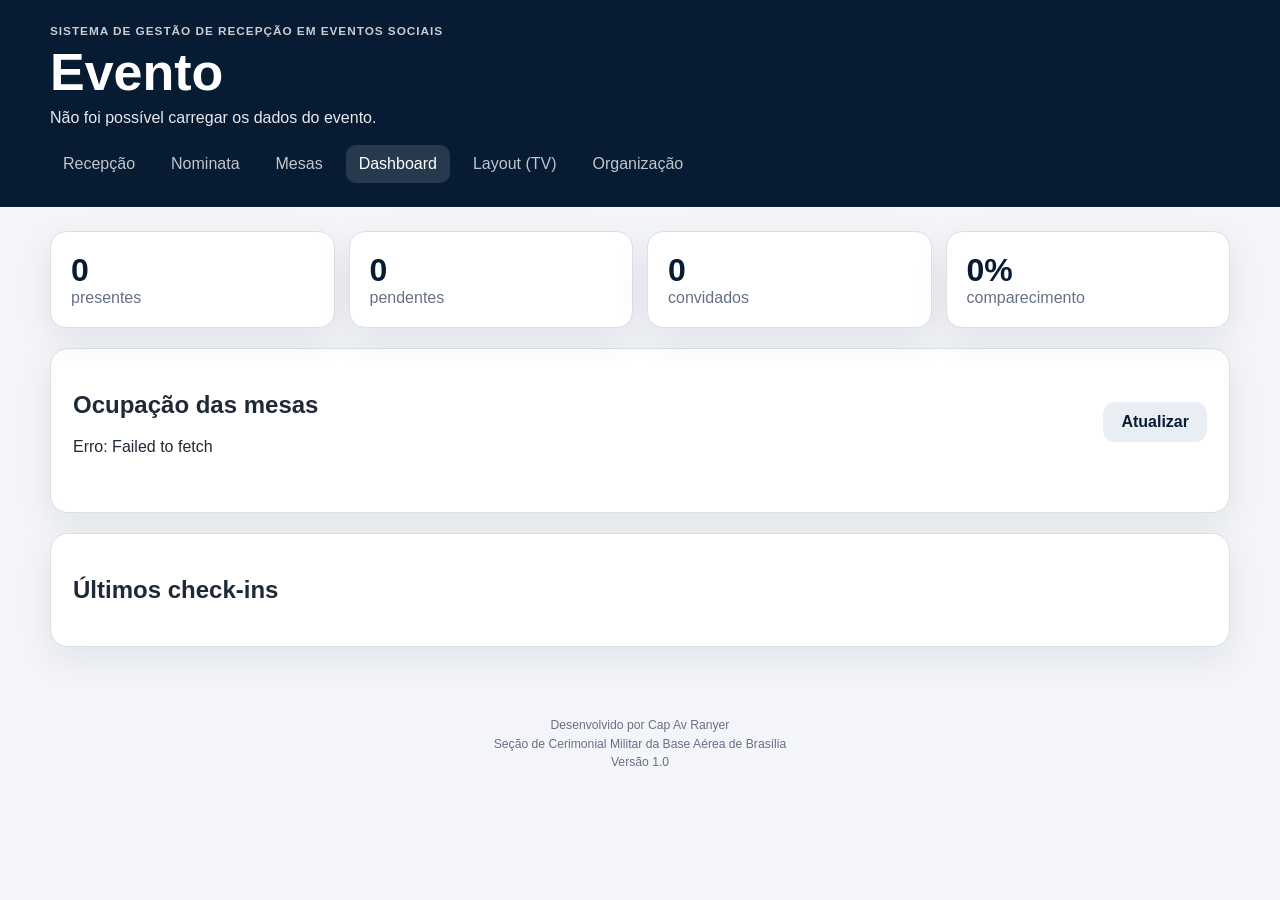
==== commit df0d6405: "Update dashboard.html" ====
--- a/dashboard.html
+++ b/dashboard.html
@@ -34,11 +34,11 @@
 </main>
 <footer class="rodape">
   <p>Desenvolvido por Cap Av Ranyer</p>
-  <p>Seção de Cerimonial da Base Aérea de Brasília</p>
+  <p>Seção de Cerimonial Militar da Base Aérea de Brasília</p>
   <p>Versão 1.0</p>
 </footer>
 <script src="js/config.js"></script>
 <script src="js/api.js"></script>
 <script src="js/util.js"></script>
 <script src="js/dashboard.js"></script>
-</body></html>+</body></html>
--- a/css/style.css
+++ b/css/style.css
@@ -1,9 +1,31 @@
 *{box-sizing:border-box} :root{--azul:#071b33;--azul2:#123b65;--fundo:#f3f5f8;--branco:#fff;--texto:#1f2937;--cinza:#667085;--borda:#d9e0e8;--verde:#18794e;--verde-claro:#e9f7ef;--amarelo:#9a6700;--amarelo-claro:#fff4ce;--vermelho:#b42318;--vermelho-claro:#feeceb;--sombra:0 12px 34px rgba(7,27,51,.08)}
 body{margin:0;min-height:100vh;font-family:Arial,Helvetica,sans-serif;background:var(--fundo);color:var(--texto)}
 button,input,select,textarea{font:inherit}button{cursor:pointer}button:disabled{cursor:wait;opacity:.7}
-.topo{background:var(--azul);color:#fff;padding:24px max(20px,calc((100vw - 1180px)/2));display:flex;align-items:flex-end;justify-content:space-between;gap:24px}
+.topo{
+    background:var(--azul);
+    color:#fff;
+    padding:24px max(20px,calc((100vw - 1180px)/2));
+
+    display:flex;
+    flex-direction:column;
+    align-items:flex-start;
+    gap:18px;
+}
 .topo h1,.topo p{margin:0}.topo h1{font-size:clamp(1.7rem,4vw,2.5rem);margin-top:5px}.topo-marca{font-size:.76rem;font-weight:bold;letter-spacing:.14em;opacity:.75}.topo-subtitulo{margin-top:8px!important;opacity:.78}
-.navegacao{display:flex;flex-wrap:wrap;gap:8px}.navegacao a{color:#fff;text-decoration:none;padding:10px 13px;border-radius:10px;opacity:.75;white-space:nowrap}.navegacao a:hover,.navegacao a.ativo{background:rgba(255,255,255,.13);opacity:1}
+.navegacao{
+    display:flex;
+    flex-wrap:nowrap;
+    gap:10px;
+
+    width:100%;
+    overflow-x:auto;
+
+    scrollbar-width:none;
+}
+
+.navegacao::-webkit-scrollbar{
+    display:none;
+}.navegacao a{color:#fff;text-decoration:none;padding:10px 13px;border-radius:10px;opacity:.75;white-space:nowrap}.navegacao a:hover,.navegacao a.ativo{background:rgba(255,255,255,.13);opacity:1}
 .container{width:min(1180px,calc(100% - 28px));margin:24px auto 60px}.container-estreito{width:min(900px,calc(100% - 28px))}
 .painel{background:#fff;border:1px solid var(--borda);border-radius:18px;padding:22px;box-shadow:var(--sombra);margin-bottom:20px}
 .resumo{display:grid;grid-template-columns:repeat(3,1fr);gap:14px;margin-bottom:20px}.resumo-grande{grid-template-columns:repeat(4,1fr)}.resumo article{background:#fff;border:1px solid var(--borda);border-radius:16px;padding:20px;box-shadow:var(--sombra)}.resumo strong{display:block;font-size:2rem;color:var(--azul)}.resumo span{color:var(--cinza)}
@@ -16,7 +38,20 @@
 .modal{position:fixed;inset:0;z-index:1000;display:grid;place-items:center;padding:18px}.modal.oculto,.oculto{display:none!important}.modal-fundo{position:absolute;inset:0;background:rgba(3,12,24,.72)}.modal-conteudo{position:relative;width:min(620px,100%);max-height:92vh;overflow-y:auto;background:#fff;border-radius:20px;padding:26px;box-shadow:0 30px 90px rgba(0,0,0,.3)}.modal-largo{width:min(900px,100%)}.botao-fechar{position:absolute;right:14px;top:12px;border:0;background:transparent;font-size:2rem;color:var(--cinza)}
 .perfil-grupo{display:flex;align-items:center;gap:18px;padding-right:28px}.perfil-grupo.sem-foto{display:block}.perfil-grupo h2{margin:8px 0}.foto-principal{width:96px;height:96px;border-radius:18px;object-fit:cover;flex:0 0 auto}
 .lista-presenca{margin:24px 0;border-top:1px solid var(--borda)}.linha-presenca{display:flex;align-items:center;gap:14px;padding:15px 4px;border-bottom:1px solid var(--borda)}.linha-presenca input{width:24px;height:24px}.linha-presenca span{display:flex;flex-direction:column;gap:4px}.linha-presenca small{color:var(--cinza)}
-.botao-principal,.botao-secundario,.botao-desfazer{border:0;border-radius:12px;padding:13px 16px;font-weight:bold}.botao-principal{background:var(--azul);color:#fff}.botao-secundario{background:#e9eef4;color:var(--azul)}.botao-desfazer{background:var(--vermelho-claro);color:var(--vermelho)}.largura-total{width:100%}
+.botao-principal,
+.botao-secundario,
+.botao-desfazer{
+    border:0;
+    border-radius:12px;
+    padding:11px 18px;
+    font-weight:bold;
+    transition:.18s;
+}
+.botao-principal:hover{
+    transform:translateY(-1px);
+    box-shadow:0 8px 18px rgba(7,27,51,.18);
+}
+.botao-principal{background:var(--azul);color:#fff}.botao-secundario{background:#e9eef4;color:var(--azul)}.botao-desfazer{background:var(--vermelho-claro);color:var(--vermelho)}.largura-total{width:100%}
 .toast{position:fixed;right:20px;bottom:20px;z-index:2000;padding:14px 18px;border-radius:12px;color:#fff;background:var(--verde);box-shadow:var(--sombra)}.toast.erro{background:var(--vermelho)}.sem-rolagem{overflow:hidden}
 .cartao-nominata{border:1px solid var(--borda);border-radius:18px;overflow:hidden;background:#fff;box-shadow:var(--sombra);display:flex;flex-direction:column}.cartao-nominata.confirmado{border-color:#9bd1b5}.cartao-nominata img{width:100%;aspect-ratio:4/3;object-fit:cover}.dados-nominata{padding:18px}.dados-nominata.sem-foto{padding-top:24px;min-height:145px}.dados-nominata span,.dados-nominata p{color:var(--cinza)}.dados-nominata h3{margin:6px 0;font-size:1.35rem}.cartao-nominata button{margin:auto 18px 18px;width:calc(100% - 36px)}
 .mapa-mesas{display:grid;grid-template-columns:repeat(auto-fit,minmax(150px,180px));justify-content:center;gap:22px;margin-top:22px}.cartao-mesa{width:100%;aspect-ratio:1/1;border:2px solid transparent;border-radius:50%;display:grid;place-content:center;text-align:center;background:var(--verde-claro);color:var(--verde)}.cartao-mesa.quase-cheia{background:var(--amarelo-claro);color:var(--amarelo)}.cartao-mesa.lotada{background:var(--vermelho-claro);color:var(--vermelho)}.cartao-mesa span,.cartao-mesa small{font-size:.8rem}.cartao-mesa strong{font-size:2rem}
@@ -25,5 +60,103 @@
 .lista-simples article{display:flex;justify-content:space-between;gap:20px;padding:14px 0;border-bottom:1px solid var(--borda)}.lista-simples article div{display:flex;flex-direction:column;gap:4px}.lista-simples span,.lista-simples time{color:var(--cinza)}
 .barra-organizacao{display:grid;grid-template-columns:1fr 220px;gap:16px;align-items:end}.lista-organizacao{display:flex;flex-direction:column;gap:8px;margin-top:18px}.linha-organizacao{display:grid;grid-template-columns:54px minmax(220px,1fr) 130px 110px 70px;align-items:center;gap:14px;width:100%;text-align:left;background:#fff;border:1px solid var(--borda);border-radius:13px;padding:10px 14px;color:var(--texto)}.linha-organizacao:hover{border-color:var(--azul2);box-shadow:var(--sombra)}.miniatura-organizacao{width:46px;height:46px}.miniatura-organizacao img{width:100%;height:100%;object-fit:cover;border-radius:9px}.nome-organizacao{display:flex;flex-direction:column;gap:4px}.nome-organizacao span,.rotulo-mini{font-size:.76rem;color:var(--cinza)}.acao-editar{color:var(--azul2);font-weight:bold}
 .grade-edicao{display:grid;grid-template-columns:260px 1fr;gap:26px;margin:20px 0}.area-foto-edicao{width:100%;min-height:220px;border:1px dashed var(--borda);border-radius:16px;display:grid;place-items:center;overflow:hidden;background:#f8fafc}.foto-edicao{width:100%;aspect-ratio:4/3;object-fit:cover}.sem-foto-edicao{padding:24px;text-align:center;color:var(--cinza)}.botao-arquivo{display:block;text-align:center;margin-top:12px;cursor:pointer}.botao-arquivo input{display:none}.formulario-edicao{display:flex;flex-direction:column;gap:14px}.formulario-edicao label>span{display:block;font-weight:bold;margin-bottom:7px}.campo-check{display:flex!important;align-items:center;gap:10px}.campo-check input{width:22px;height:22px}.campo-check span{margin:0!important}
-@media(max-width:800px){.topo{align-items:flex-start;flex-direction:column}.navegacao{width:100%;overflow-x:auto;flex-wrap:nowrap;padding-bottom:4px}.resumo,.resumo-grande{grid-template-columns:repeat(2,1fr)}.barra-organizacao,.grade-edicao{grid-template-columns:1fr}.linha-organizacao{grid-template-columns:46px 1fr 70px}.linha-organizacao>div:nth-child(3),.linha-organizacao>div:nth-child(4){display:none}.cartao-grupo-topo,.cabecalho-secao,.linha-mesa{align-items:flex-start;flex-direction:column}.modal-conteudo{padding:22px 18px}}
+@media(max-width:800px){.topo{
+    align-items:flex-start;
+    flex-direction:column;
+}
+
+.navegacao{
+    width:100%;
+    overflow-x:auto;
+    flex-wrap:nowrap;
+    padding-bottom:4px;
+}.resumo,.resumo-grande{grid-template-columns:repeat(2,1fr)}.barra-organizacao,.grade-edicao{grid-template-columns:1fr}.linha-organizacao{grid-template-columns:46px 1fr 70px}.linha-organizacao>div:nth-child(3),.linha-organizacao>div:nth-child(4){display:none}.cartao-grupo-topo,.cabecalho-secao,.linha-mesa{align-items:flex-start;flex-direction:column}.modal-conteudo{padding:22px 18px}}
 @media(max-width:430px){.container{width:min(100% - 18px,1180px);margin-top:10px}.painel{padding:16px;border-radius:14px}.resumo article{padding:15px}.resumo strong{font-size:1.55rem}.perfil-grupo{flex-direction:column}.mapa-mesas{grid-template-columns:repeat(2,minmax(120px,1fr));gap:14px}}
+
+/* v0.3 */
+.nome-sistema{font-size:.74rem;font-weight:700;letter-spacing:.08em;text-transform:uppercase;opacity:.78}
+.identidade-evento h1{font-size:clamp(2rem,4.8vw,3.25rem);line-height:1.05;margin-top:7px}
+.dados-evento{font-size:1rem;margin-top:9px!important;opacity:.9}
+.rodape{text-align:center;color:#667085;font-size:.76rem;line-height:1.35;padding:8px 16px 24px}
+.rodape p{margin:2px 0}
+.grade-nominata{grid-template-columns:1fr}
+.cartao-nominata{display:grid;grid-template-columns:auto minmax(0,1fr) auto;align-items:center;gap:14px;padding:12px 14px;min-height:94px}
+.cartao-nominata img{width:72px;height:72px;aspect-ratio:1/1;border-radius:12px;object-fit:cover}
+.cartao-nominata.confirmado{background:#e6f4ea;border-color:#8fc5a6}
+.dados-nominata,.dados-nominata.sem-foto{padding:0;min-height:0}
+.dados-nominata h3{font-size:1.08rem;margin:3px 0}
+.dados-nominata p{margin:4px 0 0;font-size:.84rem}
+.cartao-nominata button{
+    width:220px;
+    min-width:220px;
+    margin:0;
+    align-self:center;
+    justify-self:end;
+    white-space:nowrap;
+}
+.cartao-mesa em{font-style:normal;font-size:.76rem;max-width:110px;overflow:hidden;text-overflow:ellipsis;white-space:nowrap;margin:3px auto 5px}
+.tabela-dashboard table{width:auto;min-width:0;margin:0 auto;table-layout:auto}
+.tabela-dashboard th,.tabela-dashboard td{text-align:center;padding:9px 11px;white-space:nowrap;width:1%}
+.tabela-dashboard th:nth-child(2),.tabela-dashboard td:nth-child(2){width:auto}
+.linha-organizacao>div:nth-child(3),.linha-organizacao>div:nth-child(4){display:flex;align-items:center;gap:7px;white-space:nowrap}
+.linha-organizacao .rotulo-mini{display:inline-block;margin:0}
+.pagina-construcao{text-align:center;padding:70px 24px}
+.icone-construcao{width:92px;height:64px;border:4px solid var(--azul);border-radius:10px;margin:0 auto 22px;display:grid;place-items:center;font-weight:800;font-size:1.4rem;color:var(--azul)}
+@media(max-width:620px){
+  .topo{padding-top:18px}
+  .identidade-evento h1{font-size:2rem}
+  .dados-evento{font-size:.9rem}
+  .cartao-nominata{grid-template-columns:auto minmax(0,1fr) auto;gap:9px;padding:10px}
+  .cartao-nominata img{width:54px;height:54px}
+  .cartao-nominata button{
+    width:120px;
+    min-width:120px;
+    padding:9px 10px;
+    font-size:.78rem;
+    white-space:normal;
+    line-height:1.15;
+}
+  .dados-nominata h3{font-size:.96rem}
+  .dados-nominata span,.dados-nominata p{font-size:.74rem}
+  .tabela-responsiva{overflow-x:visible}
+  .tabela-dashboard table{font-size:.74rem;width:100%}
+  .tabela-dashboard th,.tabela-dashboard td{padding:7px 3px;white-space:nowrap}
+}
+
+/* ===== FOTO AMPLIADA ===== */
+
+.foto-ampliavel{
+    cursor:zoom-in;
+    transition:.18s;
+}
+
+.foto-ampliavel:hover{
+    transform:scale(1.05);
+}
+
+.modal-foto{
+    width:min(560px,95vw);
+    text-align:center;
+}
+
+.modal-foto img{
+    width:100%;
+    max-height:72vh;
+    object-fit:contain;
+    border-radius:14px;
+}
+
+.modal-foto h2{
+    margin:18px 0 0;
+    color:var(--azul);
+    font-size:1.35rem;
+    font-weight:700;
+}
+
+.foto-principal{
+    transition:.18s;
+}
+
+.foto-principal:hover{
+    transform:scale(1.05);
+}
